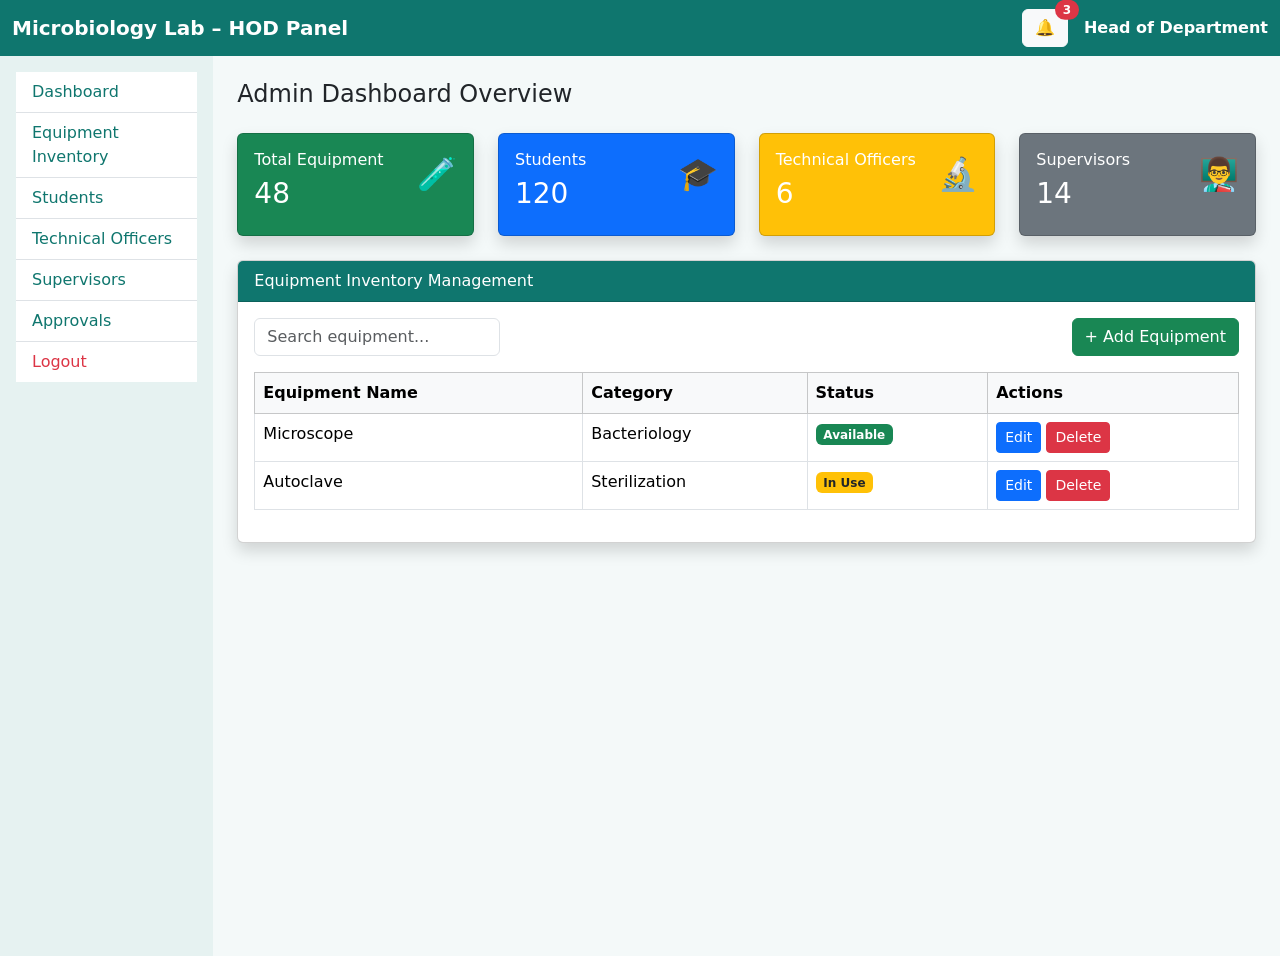
==== views/hod.html @ e18809c0 "architecture created" ====
<!DOCTYPE html>
<html lang="en">
<head>
    <meta charset="utf-8">
    <meta name="viewport" content="width=device-width, initial-scale=1">
    <title>HOD Admin Dashboard – Microbiology Lab</title>

    <!-- Bootstrap CSS -->
    <link href="https://cdn.jsdelivr.net/npm/bootstrap@5.0.2/dist/css/bootstrap.min.css" rel="stylesheet">

    <style>
        body {
            background-color: #f4f9f9;
        }
        .navbar {
            background-color: #0f766e;
        }
        .sidebar {
            height: 100vh;
            background-color: #e6f2f1;
        }
        .sidebar a {
            color: #0f766e;
            text-decoration: none;
            font-weight: 500;
        }
        .sidebar a:hover {
            background-color: #cce7e5;
        }
        .card-icon {
            font-size: 2rem;
        }
    </style>
</head>
<body>

<!-- NAVBAR -->
<nav class="navbar navbar-expand-lg navbar-dark">
    <div class="container-fluid">
        <span class="navbar-brand fw-bold">Microbiology Lab – HOD Panel</span>

        <div class="d-flex align-items-center">
            <!-- Notification Bell -->
            <button class="btn btn-light position-relative me-3">
                🔔
                <span class="position-absolute top-0 start-100 translate-middle badge rounded-pill bg-danger">
                    3
                </span>
            </button>

            <span class="text-white fw-semibold">Head of Department</span>
        </div>
    </div>
</nav>

<div class="container-fluid">
    <div class="row">

        <!-- SIDEBAR -->
        <div class="col-md-2 sidebar p-3">
            <div class="list-group list-group-flush">
                <a href="#" class="list-group-item list-group-item-action">Dashboard</a>
                <a href="#" class="list-group-item list-group-item-action">Equipment Inventory</a>
                <a href="#" class="list-group-item list-group-item-action">Students</a>
                <a href="#" class="list-group-item list-group-item-action">Technical Officers</a>
                <a href="#" class="list-group-item list-group-item-action">Supervisors</a>
                <a href="#" class="list-group-item list-group-item-action">Approvals</a>
                <a href="#" class="list-group-item list-group-item-action text-danger">Logout</a>
            </div>
        </div>

        <!-- MAIN CONTENT -->
        <div class="col-md-10 p-4">

            <h4 class="mb-4">Admin Dashboard Overview</h4>

            <!-- SUMMARY CARDS -->
            <div class="row g-4 mb-4">

                <div class="col-md-3">
                    <div class="card shadow text-white bg-success">
                        <div class="card-body d-flex justify-content-between">
                            <div>
                                <h6>Total Equipment</h6>
                                <h3>48</h3>
                            </div>
                            <div class="card-icon">🧪</div>
                        </div>
                    </div>
                </div>

                <div class="col-md-3">
                    <div class="card shadow text-white bg-primary">
                        <div class="card-body d-flex justify-content-between">
                            <div>
                                <h6>Students</h6>
                                <h3>120</h3>
                            </div>
                            <div class="card-icon">🎓</div>
                        </div>
                    </div>
                </div>

                <div class="col-md-3">
                    <div class="card shadow text-white bg-warning">
                        <div class="card-body d-flex justify-content-between">
                            <div>
                                <h6>Technical Officers</h6>
                                <h3>6</h3>
                            </div>
                            <div class="card-icon">🔬</div>
                        </div>
                    </div>
                </div>

                <div class="col-md-3">
                    <div class="card shadow text-white bg-secondary">
                        <div class="card-body d-flex justify-content-between">
                            <div>
                                <h6>Supervisors</h6>
                                <h3>14</h3>
                            </div>
                            <div class="card-icon">👨‍🏫</div>
                        </div>
                    </div>
                </div>

            </div>

            <!-- INVENTORY TABLE -->
            <div class="card shadow">
                <div class="card-header text-white" style="background-color:#0f766e;">
                    Equipment Inventory Management
                </div>
                <div class="card-body">

                    <!-- Search + Add -->
                    <div class="d-flex justify-content-between mb-3">
                        <input type="text" class="form-control w-25" placeholder="Search equipment...">
                        <button class="btn btn-success">+ Add Equipment</button>
                    </div>

                    <table class="table table-bordered table-hover">
                        <thead class="table-light">
                            <tr>
                                <th>Equipment Name</th>
                                <th>Category</th>
                                <th>Status</th>
                                <th>Actions</th>
                            </tr>
                        </thead>
                        <tbody>
                            <tr>
                                <td>Microscope</td>
                                <td>Bacteriology</td>
                                <td><span class="badge bg-success">Available</span></td>
                                <td>
                                    <button class="btn btn-sm btn-primary">Edit</button>
                                    <button class="btn btn-sm btn-danger">Delete</button>
                                </td>
                            </tr>
                            <tr>
                                <td>Autoclave</td>
                                <td>Sterilization</td>
                                <td><span class="badge bg-warning text-dark">In Use</span></td>
                                <td>
                                    <button class="btn btn-sm btn-primary">Edit</button>
                                    <button class="btn btn-sm btn-danger">Delete</button>
                                </td>
                            </tr>
                        </tbody>
                    </table>

                </div>
            </div>

        </div>
    </div>
</div>

<script src="https://cdn.jsdelivr.net/npm/bootstrap@5.0.2/dist/js/bootstrap.bundle.min.js"></script>
</body>
</html>
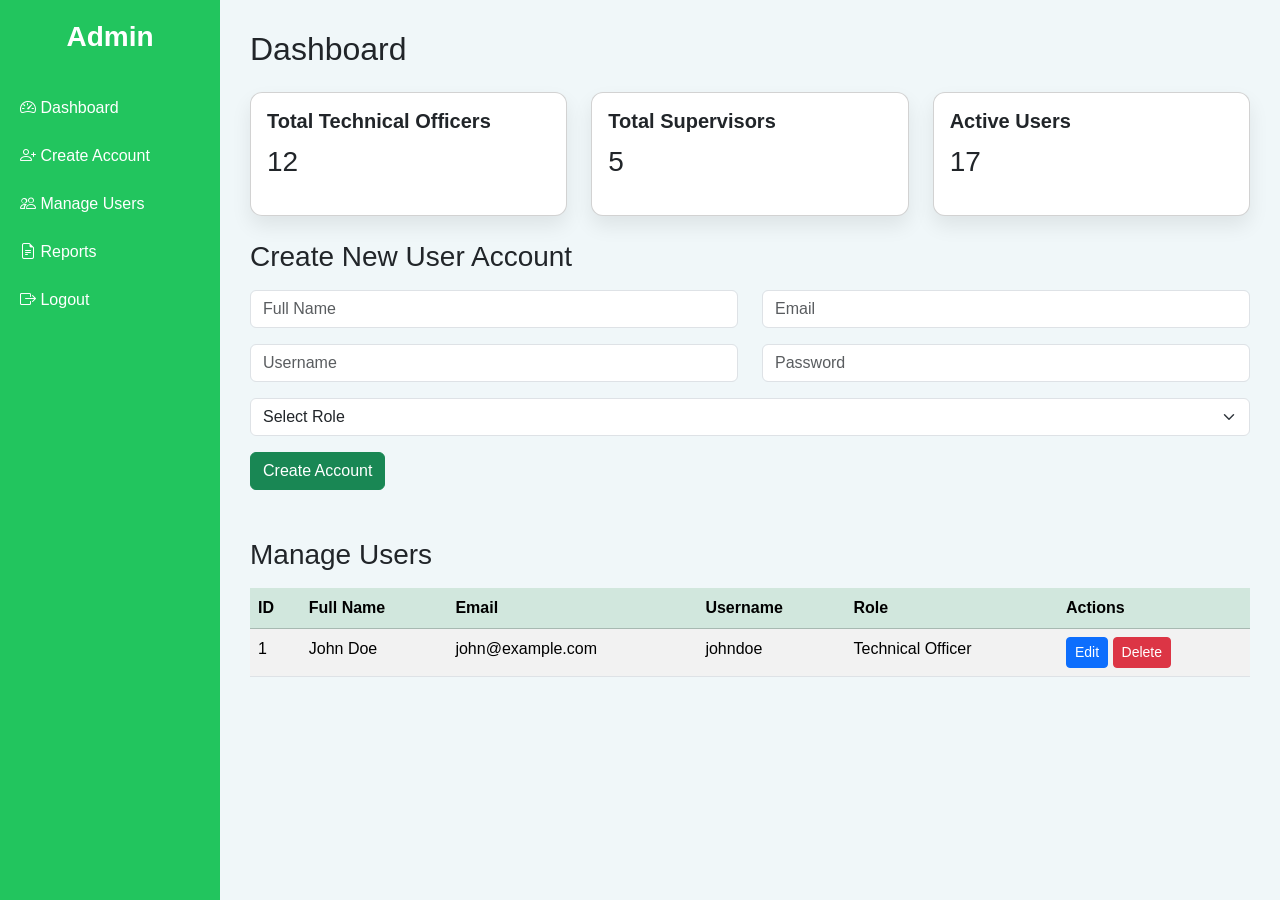
==== commit 7408ceb4: "created hods dashboard" ====
--- a/views/hod.html
+++ b/views/hod.html
@@ -1,183 +1,173 @@
 <!DOCTYPE html>
 <html lang="en">
 <head>
-    <meta charset="utf-8">
-    <meta name="viewport" content="width=device-width, initial-scale=1">
-    <title>HOD Admin Dashboard – Microbiology Lab</title>
+<meta charset="utf-8">
+<meta name="viewport" content="width=device-width, initial-scale=1">
+<title>Admin Dashboard – Microbiology Lab</title>
 
-    <!-- Bootstrap CSS -->
-    <link href="https://cdn.jsdelivr.net/npm/bootstrap@5.0.2/dist/css/bootstrap.min.css" rel="stylesheet">
+<!-- Bootstrap CSS -->
+<link href="https://cdn.jsdelivr.net/npm/bootstrap@5.3.2/dist/css/bootstrap.min.css" rel="stylesheet">
+<link href="https://cdn.jsdelivr.net/npm/bootstrap-icons/font/bootstrap-icons.css" rel="stylesheet">
 
-    <style>
-        body {
-            background-color: #f4f9f9;
-        }
-        .navbar {
-            background-color: #0f766e;
-        }
-        .sidebar {
-            height: 100vh;
-            background-color: #e6f2f1;
-        }
-        .sidebar a {
-            color: #0f766e;
-            text-decoration: none;
-            font-weight: 500;
-        }
-        .sidebar a:hover {
-            background-color: #cce7e5;
-        }
-        .card-icon {
-            font-size: 2rem;
-        }
-    </style>
+<style>
+body {
+    min-height: 100vh;
+    font-family: "Segoe UI", sans-serif;
+    background: #f0f7f9;
+}
+
+/* Sidebar */
+.sidebar {
+    height: 100vh;
+    width: 220px;
+    position: fixed;
+    top: 0;
+    left: 0;
+    background-color: #22c55e;
+    color: white;
+    display: flex;
+    flex-direction: column;
+    padding: 20px 0;
+}
+
+.sidebar a {
+    color: white;
+    padding: 12px 20px;
+    text-decoration: none;
+    font-weight: 500;
+    transition: 0.2s;
+}
+
+.sidebar a:hover {
+    background-color: #16a34a;
+    border-radius: 8px;
+}
+
+.sidebar h3 {
+    text-align: center;
+    margin-bottom: 30px;
+    font-weight: 700;
+}
+
+/* Main content */
+.main-content {
+    margin-left: 220px;
+    padding: 30px;
+}
+
+/* Cards */
+.card {
+    border-radius: 12px;
+    box-shadow: 0 10px 20px rgba(0,0,0,0.08);
+}
+.card h5 {
+    font-weight: 600;
+}
+</style>
 </head>
 <body>
 
-<!-- NAVBAR -->
-<nav class="navbar navbar-expand-lg navbar-dark">
-    <div class="container-fluid">
-        <span class="navbar-brand fw-bold">Microbiology Lab – HOD Panel</span>
+<!-- Sidebar -->
+<div class="sidebar">
+    <h3><i class="bi bi-flask"></i> Admin</h3>
+    <a href="#dashboard"><i class="bi bi-speedometer2"></i> Dashboard</a>
+    <a href="#create-account"><i class="bi bi-person-plus"></i> Create Account</a>
+    <a href="#manage-users"><i class="bi bi-people"></i> Manage Users</a>
+    <a href="#reports"><i class="bi bi-file-earmark-text"></i> Reports</a>
+    <a href="logout.php"><i class="bi bi-box-arrow-right"></i> Logout</a>
+</div>
 
-        <div class="d-flex align-items-center">
-            <!-- Notification Bell -->
-            <button class="btn btn-light position-relative me-3">
-                🔔
-                <span class="position-absolute top-0 start-100 translate-middle badge rounded-pill bg-danger">
-                    3
-                </span>
-            </button>
+<!-- Main content -->
+<div class="main-content">
 
-            <span class="text-white fw-semibold">Head of Department</span>
+    <!-- Dashboard Stats -->
+    <h2 class="mb-4">Dashboard</h2>
+    <div class="row g-4 mb-4">
+        <div class="col-md-4">
+            <div class="card p-3">
+                <h5>Total Technical Officers</h5>
+                <p class="fs-3">12</p>
+            </div>
+        </div>
+        <div class="col-md-4">
+            <div class="card p-3">
+                <h5>Total Supervisors</h5>
+                <p class="fs-3">5</p>
+            </div>
+        </div>
+        <div class="col-md-4">
+            <div class="card p-3">
+                <h5>Active Users</h5>
+                <p class="fs-3">17</p>
+            </div>
         </div>
     </div>
-</nav>
 
-<div class="container-fluid">
-    <div class="row">
-
-        <!-- SIDEBAR -->
-        <div class="col-md-2 sidebar p-3">
-            <div class="list-group list-group-flush">
-                <a href="#" class="list-group-item list-group-item-action">Dashboard</a>
-                <a href="#" class="list-group-item list-group-item-action">Equipment Inventory</a>
-                <a href="#" class="list-group-item list-group-item-action">Students</a>
-                <a href="#" class="list-group-item list-group-item-action">Technical Officers</a>
-                <a href="#" class="list-group-item list-group-item-action">Supervisors</a>
-                <a href="#" class="list-group-item list-group-item-action">Approvals</a>
-                <a href="#" class="list-group-item list-group-item-action text-danger">Logout</a>
-            </div>
-        </div>
-
-        <!-- MAIN CONTENT -->
-        <div class="col-md-10 p-4">
-
-            <h4 class="mb-4">Admin Dashboard Overview</h4>
-
-            <!-- SUMMARY CARDS -->
-            <div class="row g-4 mb-4">
-
-                <div class="col-md-3">
-                    <div class="card shadow text-white bg-success">
-                        <div class="card-body d-flex justify-content-between">
-                            <div>
-                                <h6>Total Equipment</h6>
-                                <h3>48</h3>
-                            </div>
-                            <div class="card-icon">🧪</div>
-                        </div>
-                    </div>
+    <!-- Create Account -->
+    <div id="create-account" class="mb-5">
+        <h3>Create New User Account</h3>
+        <form action="create_user.php" method="post" class="mt-3">
+            <div class="row mb-3">
+                <div class="col-md-6">
+                    <input type="text" name="full_name" class="form-control" placeholder="Full Name" required>
                 </div>
-
-                <div class="col-md-3">
-                    <div class="card shadow text-white bg-primary">
-                        <div class="card-body d-flex justify-content-between">
-                            <div>
-                                <h6>Students</h6>
-                                <h3>120</h3>
-                            </div>
-                            <div class="card-icon">🎓</div>
-                        </div>
-                    </div>
-                </div>
-
-                <div class="col-md-3">
-                    <div class="card shadow text-white bg-warning">
-                        <div class="card-body d-flex justify-content-between">
-                            <div>
-                                <h6>Technical Officers</h6>
-                                <h3>6</h3>
-                            </div>
-                            <div class="card-icon">🔬</div>
-                        </div>
-                    </div>
-                </div>
-
-                <div class="col-md-3">
-                    <div class="card shadow text-white bg-secondary">
-                        <div class="card-body d-flex justify-content-between">
-                            <div>
-                                <h6>Supervisors</h6>
-                                <h3>14</h3>
-                            </div>
-                            <div class="card-icon">👨‍🏫</div>
-                        </div>
-                    </div>
-                </div>
-
-            </div>
-
-            <!-- INVENTORY TABLE -->
-            <div class="card shadow">
-                <div class="card-header text-white" style="background-color:#0f766e;">
-                    Equipment Inventory Management
-                </div>
-                <div class="card-body">
-
-                    <!-- Search + Add -->
-                    <div class="d-flex justify-content-between mb-3">
-                        <input type="text" class="form-control w-25" placeholder="Search equipment...">
-                        <button class="btn btn-success">+ Add Equipment</button>
-                    </div>
-
-                    <table class="table table-bordered table-hover">
-                        <thead class="table-light">
-                            <tr>
-                                <th>Equipment Name</th>
-                                <th>Category</th>
-                                <th>Status</th>
-                                <th>Actions</th>
-                            </tr>
-                        </thead>
-                        <tbody>
-                            <tr>
-                                <td>Microscope</td>
-                                <td>Bacteriology</td>
-                                <td><span class="badge bg-success">Available</span></td>
-                                <td>
-                                    <button class="btn btn-sm btn-primary">Edit</button>
-                                    <button class="btn btn-sm btn-danger">Delete</button>
-                                </td>
-                            </tr>
-                            <tr>
-                                <td>Autoclave</td>
-                                <td>Sterilization</td>
-                                <td><span class="badge bg-warning text-dark">In Use</span></td>
-                                <td>
-                                    <button class="btn btn-sm btn-primary">Edit</button>
-                                    <button class="btn btn-sm btn-danger">Delete</button>
-                                </td>
-                            </tr>
-                        </tbody>
-                    </table>
-
+                <div class="col-md-6">
+                    <input type="email" name="email" class="form-control" placeholder="Email" required>
                 </div>
             </div>
+            <div class="row mb-3">
+                <div class="col-md-6">
+                    <input type="text" name="username" class="form-control" placeholder="Username" required>
+                </div>
+                <div class="col-md-6">
+                    <input type="password" name="password" class="form-control" placeholder="Password" required>
+                </div>
+            </div>
+            <div class="mb-3">
+                <select name="role" class="form-select" required>
+                    <option value="" disabled selected>Select Role</option>
+                    <option value="technical_officer">Technical Officer</option>
+                    <option value="supervisor">Supervisor</option>
+                </select>
+            </div>
+            <button class="btn btn-success">Create Account</button>
+        </form>
+    </div>
 
-        </div>
+    <!-- Manage Users -->
+    <div id="manage-users">
+        <h3>Manage Users</h3>
+        <table class="table table-striped mt-3">
+            <thead class="table-success">
+                <tr>
+                    <th>ID</th>
+                    <th>Full Name</th>
+                    <th>Email</th>
+                    <th>Username</th>
+                    <th>Role</th>
+                    <th>Actions</th>
+                </tr>
+            </thead>
+            <tbody>
+                <!-- Example row -->
+                <tr>
+                    <td>1</td>
+                    <td>John Doe</td>
+                    <td>john@example.com</td>
+                    <td>johndoe</td>
+                    <td>Technical Officer</td>
+                    <td>
+                        <a href="#" class="btn btn-sm btn-primary">Edit</a>
+                        <a href="#" class="btn btn-sm btn-danger">Delete</a>
+                    </td>
+                </tr>
+                <!-- Rows from DB will be generated here using PHP -->
+            </tbody>
+        </table>
     </div>
+
 </div>
 
-<script src="https://cdn.jsdelivr.net/npm/bootstrap@5.0.2/dist/js/bootstrap.bundle.min.js"></script>
+<script src="https://cdn.jsdelivr.net/npm/bootstrap@5.3.2/dist/js/bootstrap.bundle.min.js"></script>
 </body>
 </html>
